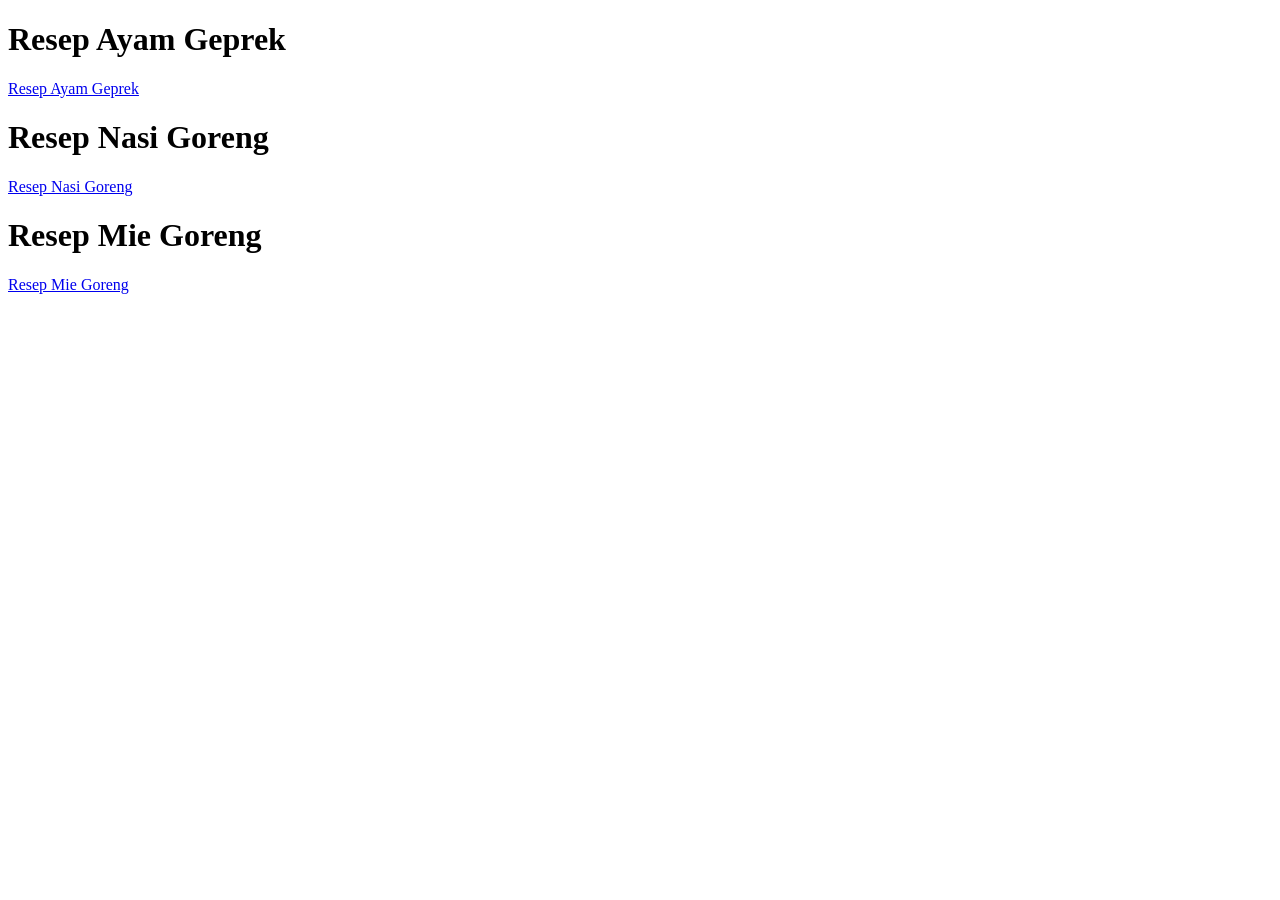
==== index.html @ 034a4bfa "first commit" ====
<!DOCTYPE html>
<html lang="en">
<head>
    <meta charset="UTF-8">
    <meta name="viewport" content="width=device-width, initial-scale=1.0">
    <title>Project Recipes</title>
</head>
<body>
    <h1>Resep Ayam Geprek</h1>
    <a href="recipes/geprek.html">Resep Ayam Geprek</a>

    <h1>Resep Nasi Goreng</h1>
    <a href="recipes/nasgor.html">Resep Nasi Goreng</a>

    <h1>Resep Mie Goreng</h1>
    <a href="recipes/miegor.html">Resep Mie Goreng</a>
</body>
</html>
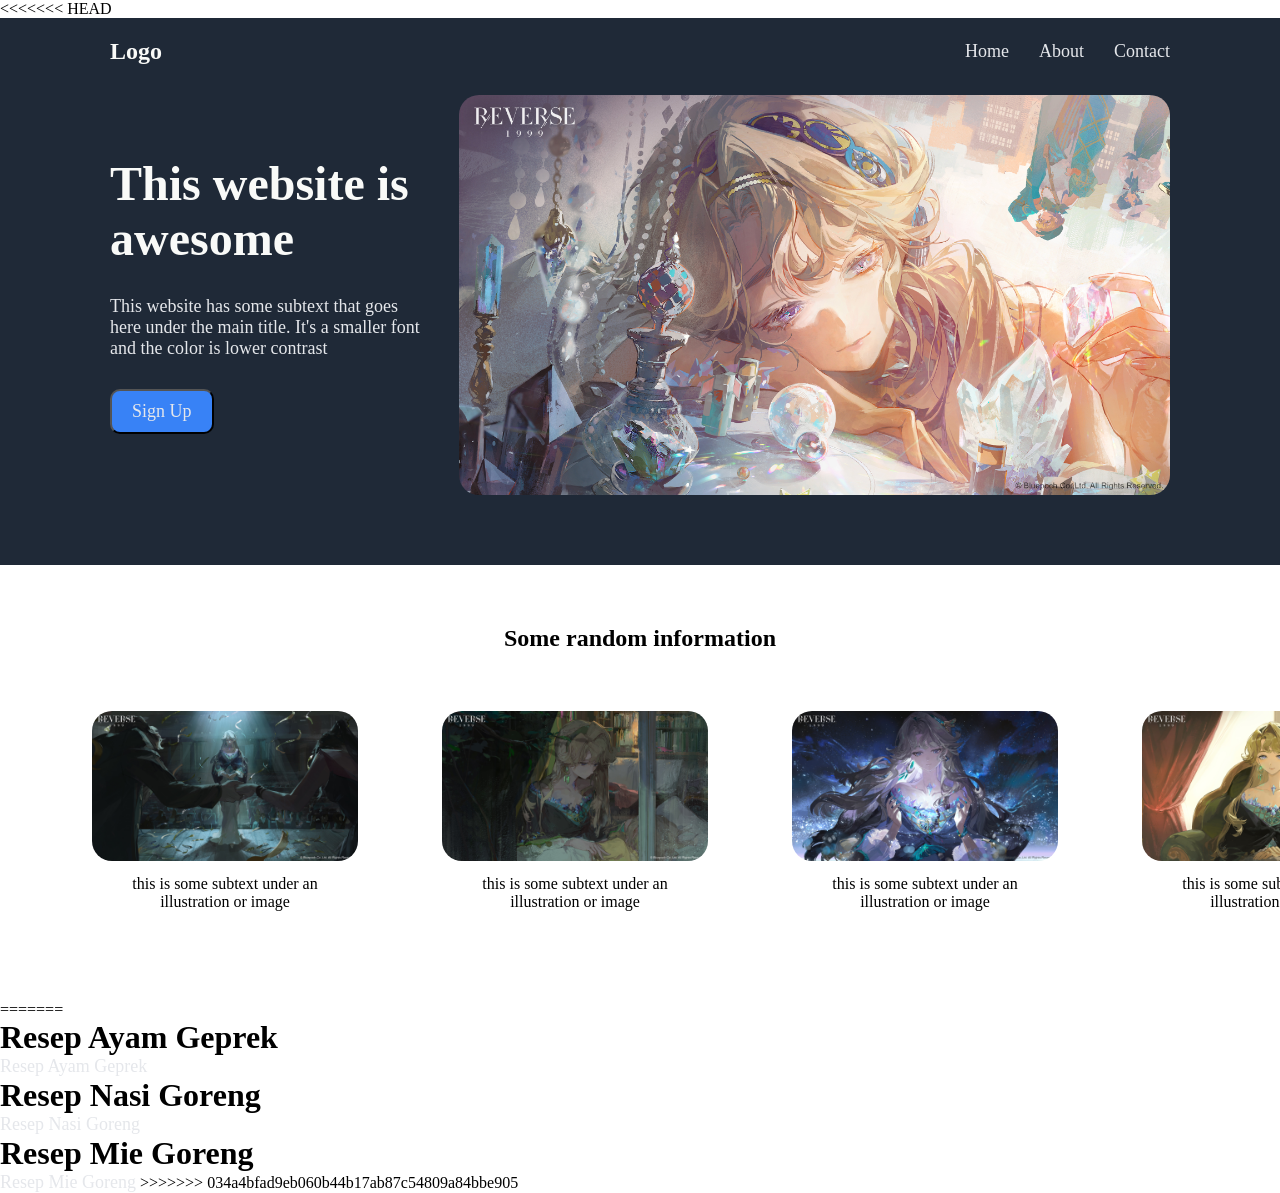
==== commit dc918a15: "reset" ====
--- a/index.html
+++ b/index.html
@@ -3,6 +3,57 @@
 <head>
     <meta charset="UTF-8">
     <meta name="viewport" content="width=device-width, initial-scale=1.0">
+<<<<<<< HEAD
+    <title>Halamanku</title>
+    <link rel="stylesheet" href="style.css">
+</head>
+<body>
+    <div class="hero">
+        <nav>
+            <h1>Logo</h1>
+
+            <div>
+                <a href="#">Home</a>
+                <a href="#">About</a>
+                <a href="#">Contact</a>
+            </div>
+        </nav>
+
+        <div class="main-hero">
+            <div>
+                <h1>This website is awesome</h1>
+                <p>This website has some subtext that goes here under the main title. It's a smaller font and the color is lower contrast</p>
+                <button><a href="#">Sign Up</a></button>
+            </div>
+            <div>
+                <img src="img/image.jpg" alt="This Is My Wife!">
+            </div>
+        </div>
+    </div>
+
+    <section>
+        <h1>Some random information</h1>
+
+        <div class="information">
+            <div>
+                <img src="img/image (1).jpg" alt="">
+                <p>this is some subtext under an illustration or image</p>
+            </div>
+            <div>
+                <img src="img/image (2).jpg" alt="">
+                <p>this is some subtext under an illustration or image</p>
+            </div>
+            <div>
+                <img src="img/image (3).jpg" alt="">
+                <p>this is some subtext under an illustration or image</p>
+            </div>
+            <div>
+                <img src="img/image (4).jpg" alt="">
+                <p>this is some subtext under an illustration or image</p>
+            </div>
+        </div>
+    </section>
+=======
     <title>Project Recipes</title>
 </head>
 <body>
@@ -14,5 +65,6 @@
 
     <h1>Resep Mie Goreng</h1>
     <a href="recipes/miegor.html">Resep Mie Goreng</a>
+>>>>>>> 034a4bfad9eb060b44b17ab87c54809a84bbe905
 </body>
 </html>
--- a/style.css
+++ b/style.css
@@ -0,0 +1,99 @@
+*{
+    padding: 0;
+    margin: 0;
+    font-family: "Roboto";
+    text-decoration: none;
+}
+
+/* Hero Section */
+.hero{
+    background-color: #1f2937;
+    padding:20px 80px 40px;
+}
+
+.hero div{
+    display: flex;
+    gap: 30px;
+}
+
+nav{
+    display: flex;
+    flex-direction: row;
+    align-items: center;
+    justify-content: space-between;
+    margin:auto 30px;
+}
+
+.hero h1{
+    color: #f9faf8;
+    font-size: 24px;
+}
+
+.main-hero{
+    display: grid;
+    margin: 30px;
+}
+
+.main-hero div:first-child{
+    display: flex;
+    flex-direction: column;
+    justify-content: center;
+}
+
+.main-hero div:first-child h1{
+    font-size: 48px;
+    color: #f9faf8;
+    font-weight: 900;
+}
+
+.main-hero div:first-child p, a
+{
+    font-size: 18px;
+    color: #e5e7eb;
+}
+
+.main-hero div:nth-child(2){
+    width: 800px;
+    height: 400px;
+}
+
+img{
+    border-radius: 20px;
+}
+
+button{
+    background-color: #3882f6;
+    padding: 10px 20px;
+    width: fit-content;
+    border-radius: 10px;
+}
+
+/* Document Section */
+
+section{
+    display: flex;
+    flex-direction: column;
+    margin: 40px 0px;
+    padding:20px 50px 40px 50px;
+}
+
+section h1{
+    text-align: center;
+}
+
+.information{
+    display: grid;
+    grid-template-columns:350px 350px 350px 350px;
+    text-align: center;
+    margin-top: 5%;
+}
+
+.information div p{
+    margin: 10px 20px;
+    padding: 0px 40px;
+}
+
+.information div img{
+    width: auto;
+    height: 150px;
+}
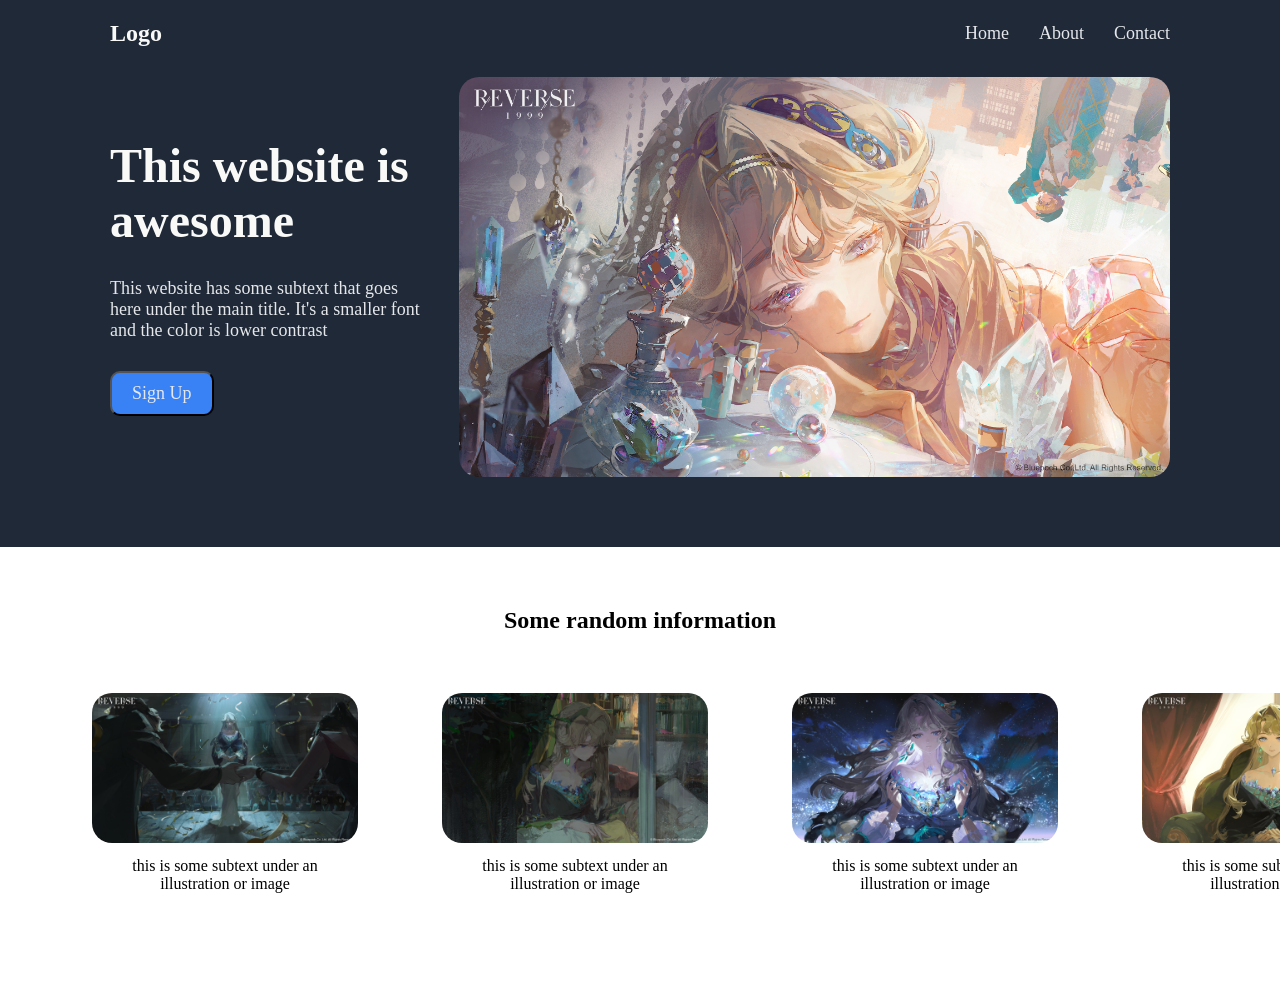
==== commit 197d4df6: "update project" ====
--- a/index.html
+++ b/index.html
@@ -3,7 +3,6 @@
 <head>
     <meta charset="UTF-8">
     <meta name="viewport" content="width=device-width, initial-scale=1.0">
-<<<<<<< HEAD
     <title>Halamanku</title>
     <link rel="stylesheet" href="style.css">
 </head>
@@ -53,18 +52,5 @@
             </div>
         </div>
     </section>
-=======
-    <title>Project Recipes</title>
-</head>
-<body>
-    <h1>Resep Ayam Geprek</h1>
-    <a href="recipes/geprek.html">Resep Ayam Geprek</a>
-
-    <h1>Resep Nasi Goreng</h1>
-    <a href="recipes/nasgor.html">Resep Nasi Goreng</a>
-
-    <h1>Resep Mie Goreng</h1>
-    <a href="recipes/miegor.html">Resep Mie Goreng</a>
->>>>>>> 034a4bfad9eb060b44b17ab87c54809a84bbe905
 </body>
 </html>
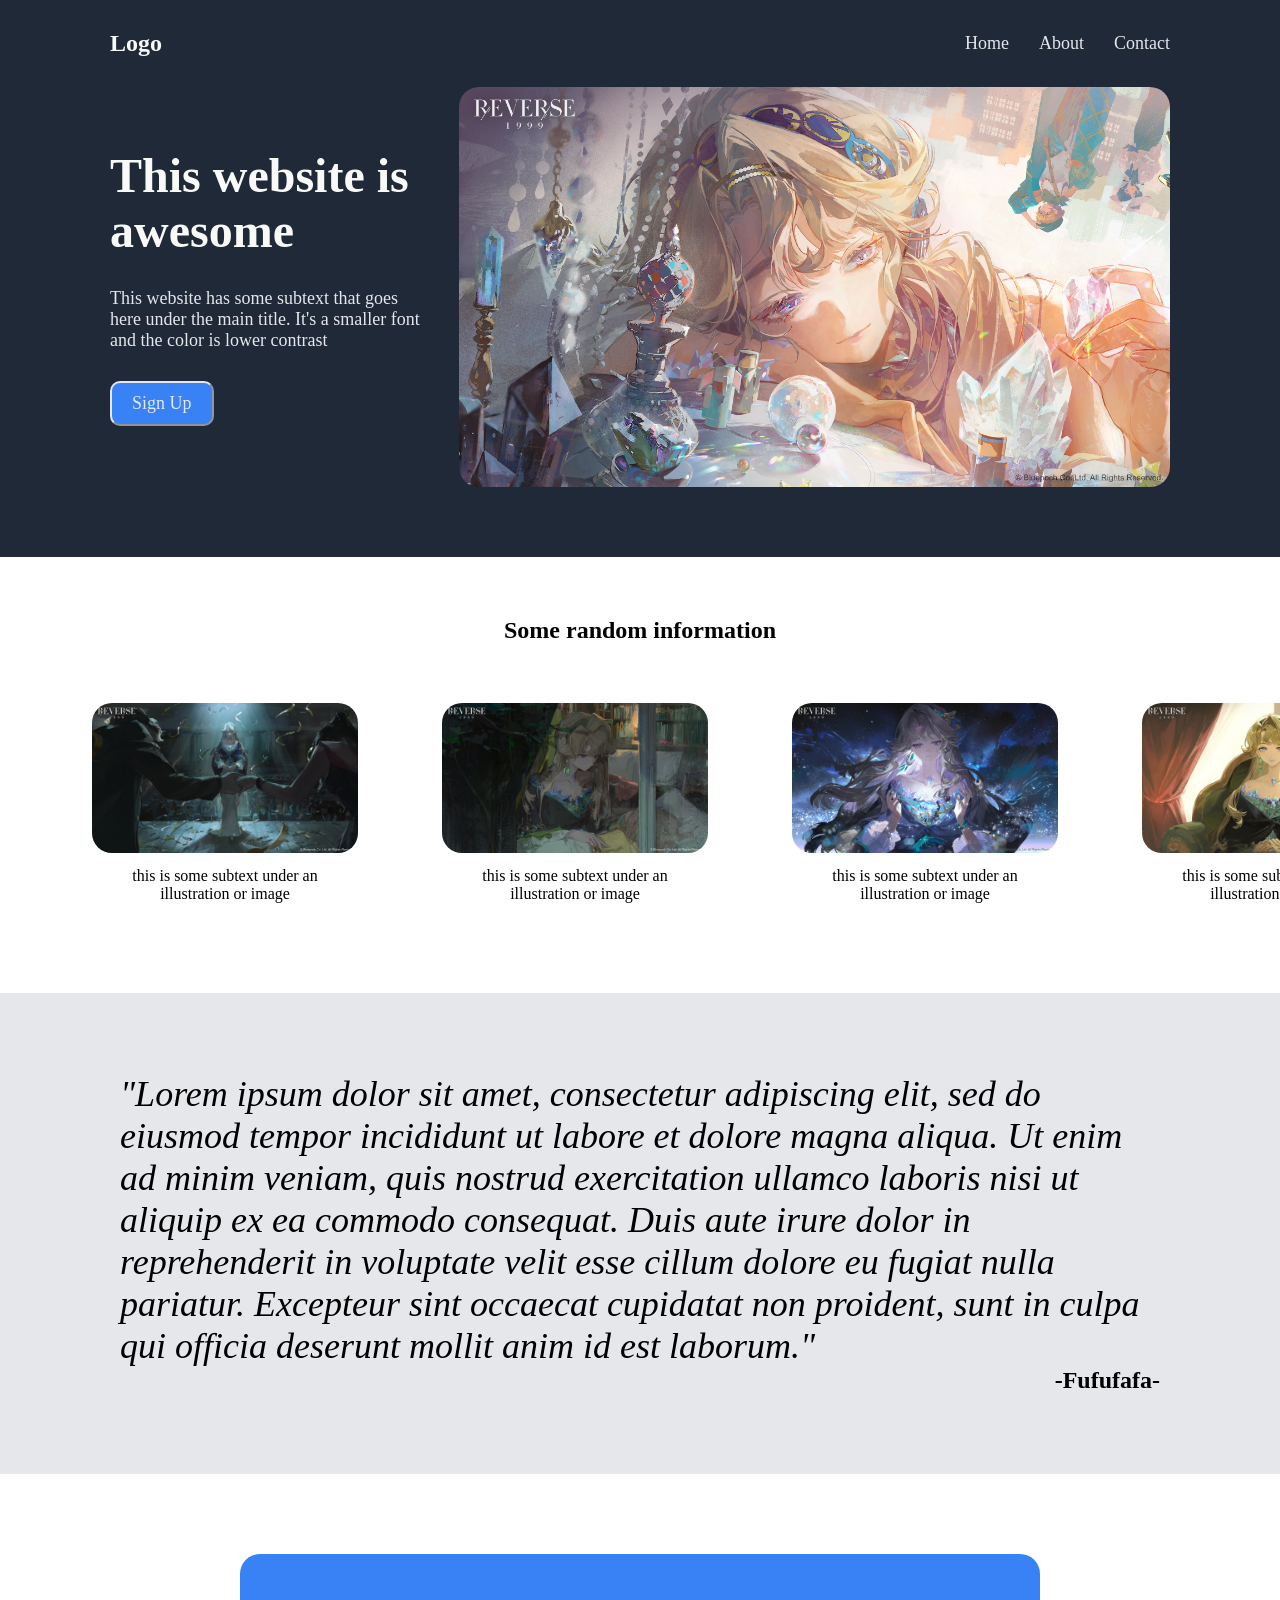
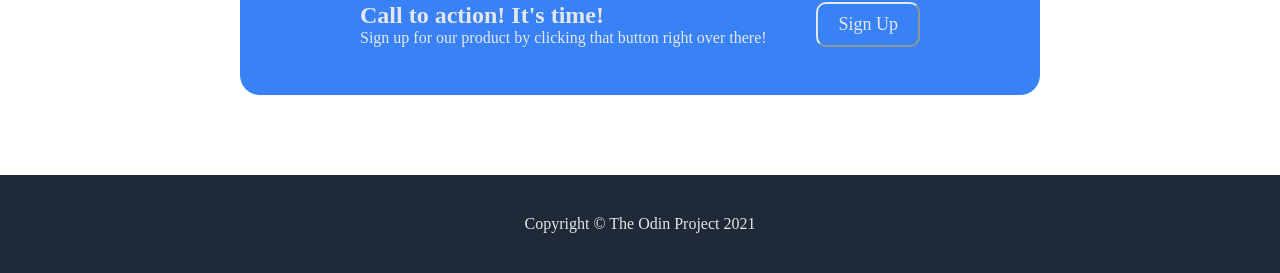
==== commit b9da4147: "Update lagi" ====
--- a/index.html
+++ b/index.html
@@ -31,26 +31,44 @@
     </div>
 
     <section>
-        <h1>Some random information</h1>
+        <div class="main-info">
+            <h1>Some random information</h1>
 
-        <div class="information">
-            <div>
-                <img src="img/image (1).jpg" alt="">
-                <p>this is some subtext under an illustration or image</p>
-            </div>
-            <div>
-                <img src="img/image (2).jpg" alt="">
-                <p>this is some subtext under an illustration or image</p>
-            </div>
-            <div>
-                <img src="img/image (3).jpg" alt="">
-                <p>this is some subtext under an illustration or image</p>
-            </div>
-            <div>
-                <img src="img/image (4).jpg" alt="">
-                <p>this is some subtext under an illustration or image</p>
+            <div class="information">
+                <div>
+                    <img src="img/image (1).jpg" alt="">
+                    <p>this is some subtext under an illustration or image</p>
+                </div>
+                <div>
+                    <img src="img/image (2).jpg" alt="">
+                    <p>this is some subtext under an illustration or image</p>
+                </div>
+                <div>
+                    <img src="img/image (3).jpg" alt="">
+                    <p>this is some subtext under an illustration or image</p>
+                </div>
+                <div>
+                    <img src="img/image (4).jpg" alt="">
+                    <p>this is some subtext under an illustration or image</p>
+                </div>
             </div>
         </div>
     </section>
+    <div class="quotes">
+        <p>"Lorem ipsum dolor sit amet, consectetur adipiscing elit, sed do eiusmod tempor incididunt ut labore et dolore magna aliqua. Ut enim ad minim veniam, quis nostrud exercitation ullamco laboris nisi ut aliquip ex ea commodo consequat. Duis aute irure dolor in reprehenderit in voluptate velit esse cillum dolore eu fugiat nulla pariatur. Excepteur sint occaecat cupidatat non proident, sunt in culpa qui officia deserunt mollit anim id est laborum."</p>
+        <p>-Fufufafa-</p>
+    </div>
+
+    <div class="call">
+        <div>
+            <h3>Call to action! It's time!</h3>
+            <p>Sign up for our product by clicking that button right over there!</p>
+        </div>
+        <button><a href="#">Sign Up</a></button>
+    </div>
+
+    <footer>
+        Copyright &copy; The Odin Project 2021
+    </footer>
 </body>
 </html>
--- a/style.css
+++ b/style.css
@@ -21,7 +21,7 @@
     flex-direction: row;
     align-items: center;
     justify-content: space-between;
-    margin:auto 30px;
+    margin:10px 30px 20px;
 }
 
 .hero h1{
@@ -66,18 +66,19 @@
     padding: 10px 20px;
     width: fit-content;
     border-radius: 10px;
+    border-color: #e5e7eb;
 }
 
 /* Document Section */
 
-section{
+.main-info{
     display: flex;
     flex-direction: column;
     margin: 40px 0px;
     padding:20px 50px 40px 50px;
 }
 
-section h1{
+.main-info h1{
     text-align: center;
 }
 
@@ -96,4 +97,47 @@
 .information div img{
     width: auto;
     height: 150px;
+}
+
+/* Quotes Section */
+
+.quotes{
+    background-color: #e5e7eb;
+    padding: 80px 120px;
+}
+
+.quotes p:first-child{
+    font-style: italic;
+    font-size: 36px;
+    font-weight: 300;
+}
+
+.quotes p:last-child{
+    font-weight: 600;
+    font-size: 24px;
+    text-align: end;
+}
+
+/* Call action section */
+
+.call{
+    margin: 80px 240px;
+    background-color: #3882f6;
+    color: #e5e7eb;
+    padding: 48px 120px;
+    border-radius: 20px;
+    display: flex;
+    justify-content: space-between;
+}
+
+.call h3{
+    font-size: 24px;
+}
+
+/* footer */
+footer{
+    color: #e5e7eb;
+    padding: 40px;
+    background-color: #1f2937;
+    text-align: center;
 }
